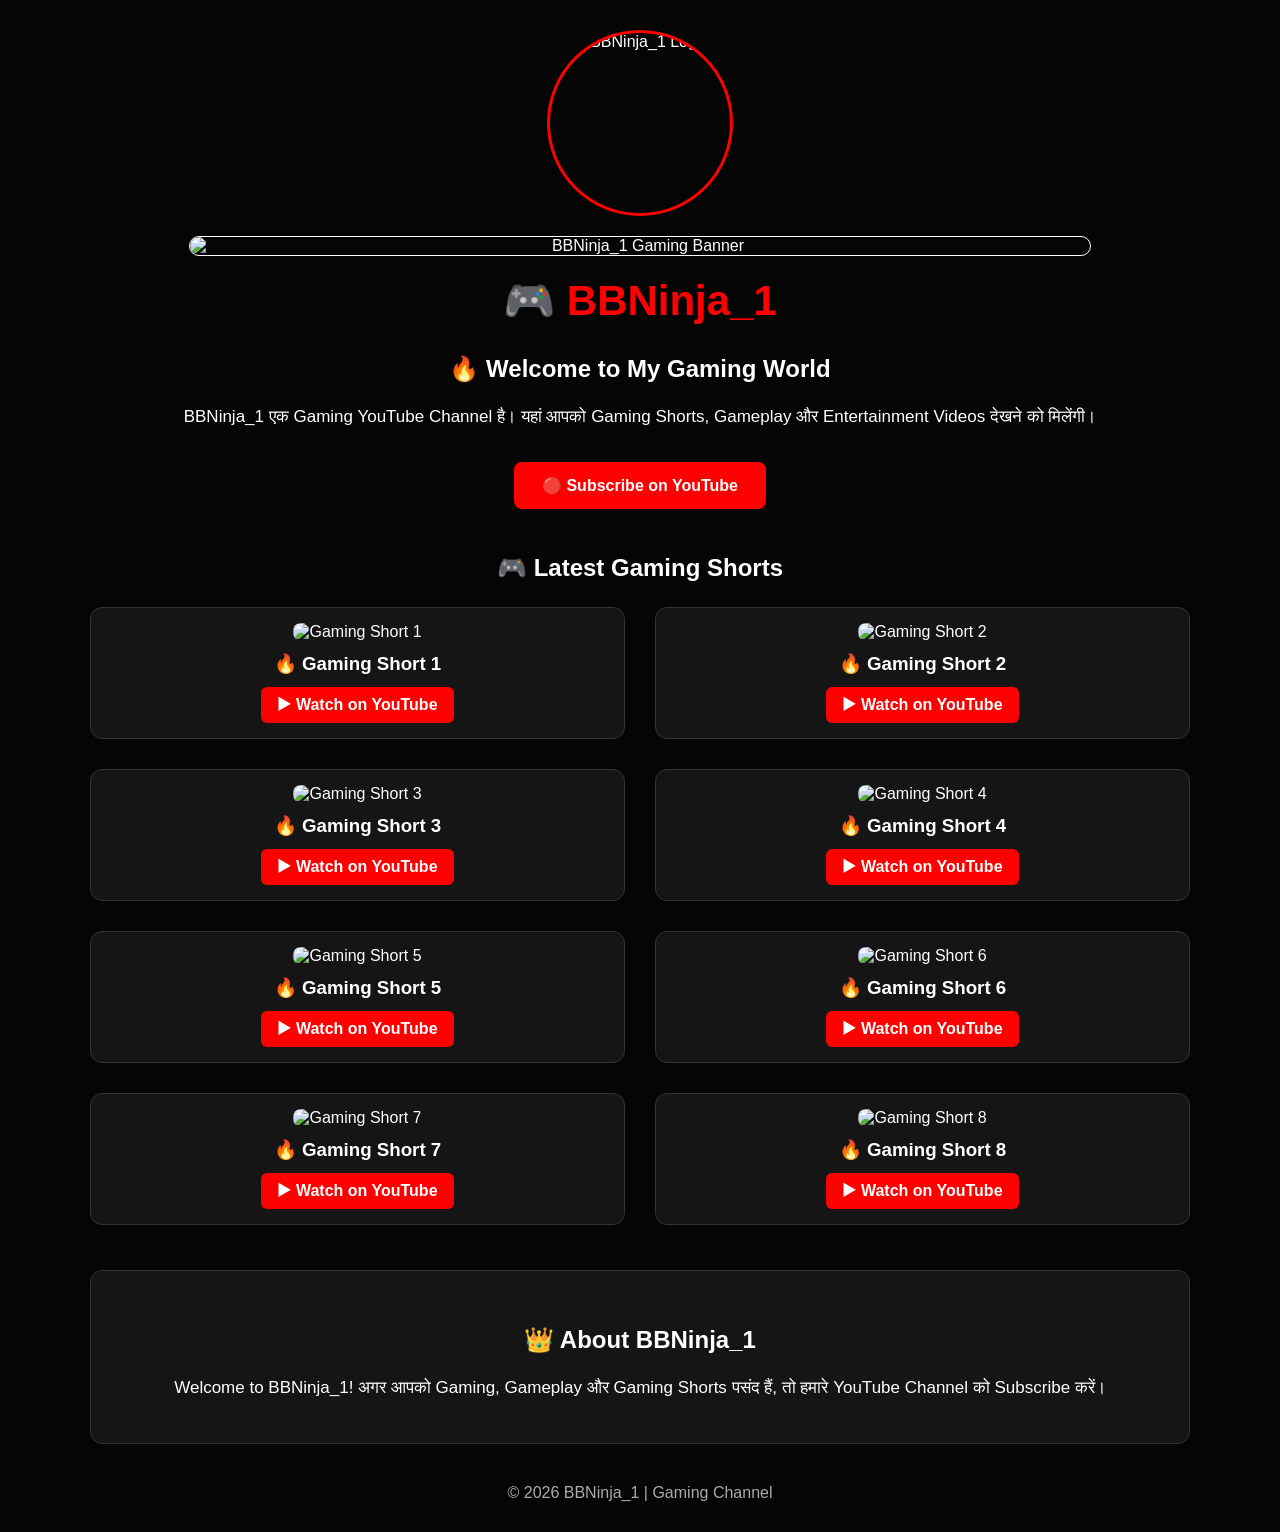
==== index.html @ ba2d10ea "Add files via upload" ====
<!DOCTYPE html>
<html lang="hi">

<head>
    <meta charset="UTF-8">
    <meta name="viewport" content="width=device-width, initial-scale=1.0">

    <title>BBNinja_1 | Gaming Channel</title>

    <meta name="description"
        content="BBNinja_1 एक Gaming YouTube Channel है। यहां Gaming Shorts, Gameplay और Entertainment Videos देखें।">

    <link rel="stylesheet" href="style.css">
</head>

<body>

    <div class="box">

        <!-- LOGO -->
        <img src="./images/logo.png" class="logo" alt="BBNinja_1 Logo">

        <!-- BANNER -->
        <img src="./images/banner.png" class="banner" alt="BBNinja_1 Gaming Banner">

        <!-- CHANNEL NAME -->
        <h1>🎮 BBNinja_1</h1>

        <h2>🔥 Welcome to My Gaming World</h2>

        <p>
            BBNinja_1 एक Gaming YouTube Channel है।
            यहां आपको Gaming Shorts, Gameplay और Entertainment Videos देखने को मिलेंगी।
        </p>

        <!-- SUBSCRIBE -->
        <a class="subscribe"
           href="https://youtube.com/@bbninja_1"
           target="_blank">
            🔴 Subscribe on YouTube
        </a>

        <h2>🎮 Latest Gaming Shorts</h2>

        <div class="video-grid">

            <!-- 1 -->
            <div class="video-card">
                <img src="https://i.ytimg.com/vi/BcvdJkoHtnA/hqdefault.jpg"
                     alt="Gaming Short 1">
                <h3>🔥 Gaming Short 1</h3>
                <a href="https://youtube.com/shorts/BcvdJkoHtnA"
                   target="_blank">
                    ▶ Watch on YouTube
                </a>
            </div>

            <!-- 2 -->
            <div class="video-card">
                <img src="https://i.ytimg.com/vi/j5INIJrLw9o/hqdefault.jpg"
                     alt="Gaming Short 2">
                <h3>🔥 Gaming Short 2</h3>
                <a href="https://youtube.com/shorts/j5INIJrLw9o"
                   target="_blank">
                    ▶ Watch on YouTube
                </a>
            </div>

            <!-- 3 -->
            <div class="video-card">
                <img src="https://i.ytimg.com/vi/uePRX_BTQVM/hqdefault.jpg"
                     alt="Gaming Short 3">
                <h3>🔥 Gaming Short 3</h3>
                <a href="https://youtube.com/shorts/uePRX_BTQVM"
                   target="_blank">
                    ▶ Watch on YouTube
                </a>
            </div>

            <!-- 4 -->
            <div class="video-card">
                <img src="https://i.ytimg.com/vi/V0M2kGXQVPY/hqdefault.jpg"
                     alt="Gaming Short 4">
                <h3>🔥 Gaming Short 4</h3>
                <a href="https://youtube.com/shorts/V0M2kGXQVPY"
                   target="_blank">
                    ▶ Watch on YouTube
                </a>
            </div>

            <!-- 5 -->
            <div class="video-card">
                <img src="https://i.ytimg.com/vi/jKXfQLkQrUk/hqdefault.jpg"
                     alt="Gaming Short 5">
                <h3>🔥 Gaming Short 5</h3>
                <a href="https://youtube.com/shorts/jKXfQLkQrUk"
                   target="_blank">
                    ▶ Watch on YouTube
                </a>
            </div>

            <!-- 6 -->
            <div class="video-card">
                <img src="https://i.ytimg.com/vi/gHI1uZdJOm8/hqdefault.jpg"
                     alt="Gaming Short 6">
                <h3>🔥 Gaming Short 6</h3>
                <a href="https://youtube.com/shorts/gHI1uZdJOm8"
                   target="_blank">
                    ▶ Watch on YouTube
                </a>
            </div>

            <!-- 7 -->
            <div class="video-card">
                <img src="https://i.ytimg.com/vi/h156kxezzLw/hqdefault.jpg"
                     alt="Gaming Short 7">
                <h3>🔥 Gaming Short 7</h3>
                <a href="https://youtube.com/shorts/h156kxezzLw"
                   target="_blank">
                    ▶ Watch on YouTube
                </a>
            </div>

            <!-- 8 -->
            <div class="video-card">
                <img src="https://i.ytimg.com/vi/Xxwrm7rqsFo/hqdefault.jpg"
                     alt="Gaming Short 8">
                <h3>🔥 Gaming Short 8</h3>
                <a href="https://youtube.com/shorts/Xxwrm7rqsFo"
                   target="_blank">
                    ▶ Watch on YouTube
                </a>
            </div>

        </div>

        <!-- ABOUT -->
        <div class="about">

            <h2>👑 About BBNinja_1</h2>

            <p>
                Welcome to BBNinja_1!
                अगर आपको Gaming, Gameplay और Gaming Shorts पसंद हैं,
                तो हमारे YouTube Channel को Subscribe करें।
            </p>

        </div>

        <footer>
            © 2026 BBNinja_1 | Gaming Channel
        </footer>

    </div>

</body>
</html>
---- style.css ----
body {
    background: #050505;
    color: white;
    font-family: Arial, sans-serif;
    text-align: center;
    margin: 0;
}

.box {
    width: 92%;
    max-width: 1100px;
    margin: 30px auto;
}

.logo {
    width: 180px;
    height: 180px;
    object-fit: cover;
    border-radius: 50%;
    border: 3px solid red;
    display: block;
    margin: 0 auto 20px;
}

.banner {
    width: 100%;
    max-width: 900px;
    display: block;
    margin: 20px auto;
    border-radius: 10px;
    border: 1px solid white;
}

h1 {
    color: red;
    font-size: 42px;
    margin: 15px 0;
}

h2 {
    margin-top: 30px;
}

p {
    font-size: 17px;
    line-height: 1.6;
}

.subscribe {
    display: inline-block;
    background: red;
    color: white;
    padding: 14px 28px;
    border-radius: 8px;
    text-decoration: none;
    margin: 15px;
    font-weight: bold;
}

.subscribe:hover {
    transform: scale(1.05);
}

.video-grid {
    display: grid;
    grid-template-columns: repeat(2, 1fr);
    gap: 30px;
    margin-top: 25px;
}

.video-card {
    background: #151515;
    padding: 15px;
    border-radius: 12px;
    border: 1px solid #333;
}

.video-card:hover {
    transform: translateY(-5px);
    border-color: red;
}

.video-card img {
    width: 100%;
    aspect-ratio: 16 / 9;
    object-fit: cover;
    border-radius: 8px;
}

.video-card h3 {
    margin: 12px 0;
}

.video-card a {
    display: inline-block;
    background: red;
    color: white;
    padding: 9px 16px;
    border-radius: 6px;
    text-decoration: none;
    font-weight: bold;
}

.video-card a:hover {
    background: #ff3333;
}

.about {
    margin-top: 45px;
    padding: 25px;
    background: #151515;
    border-radius: 12px;
    border: 1px solid #333;
}

footer {
    margin: 40px 0 20px;
    color: #aaa;
}

@media (max-width: 700px) {

    .video-grid {
        grid-template-columns: 1fr;
    }

    .logo {
        width: 140px;
        height: 140px;
    }

    h1 {
        font-size: 32px;
    }
}
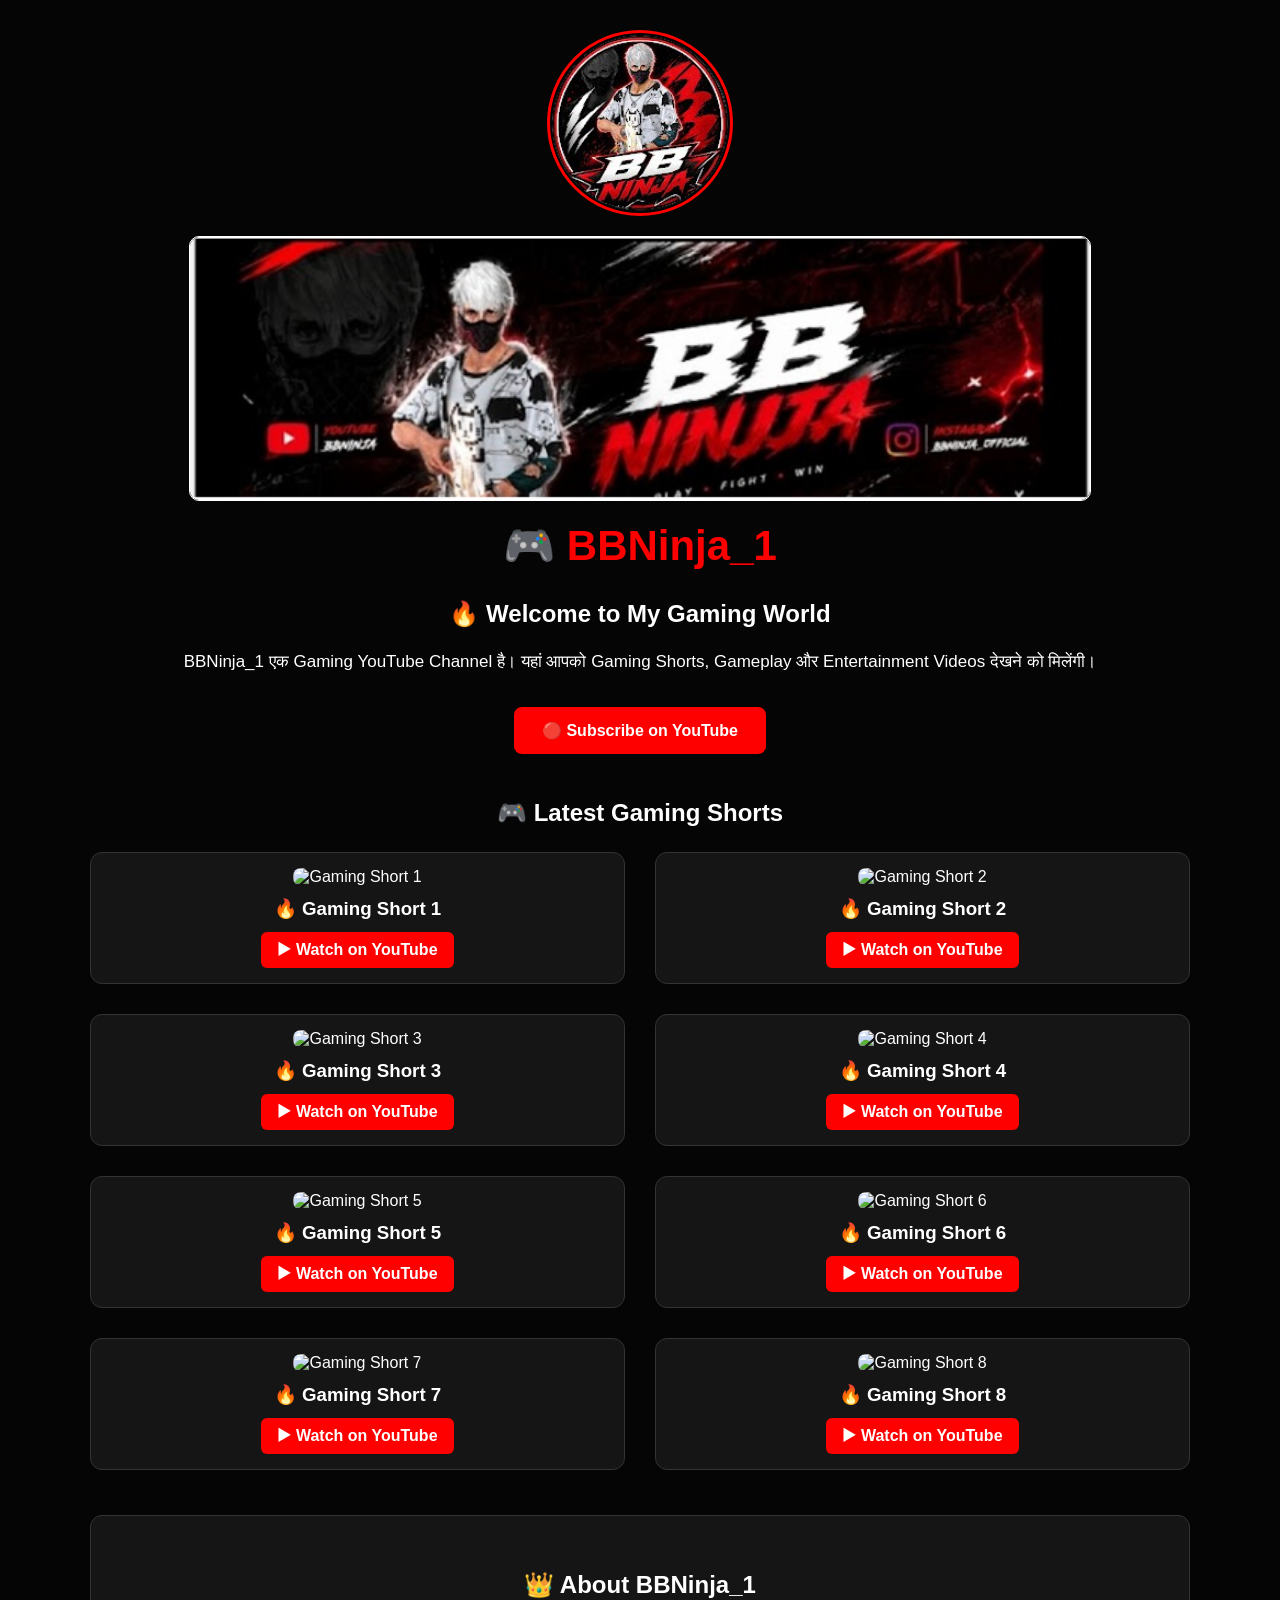
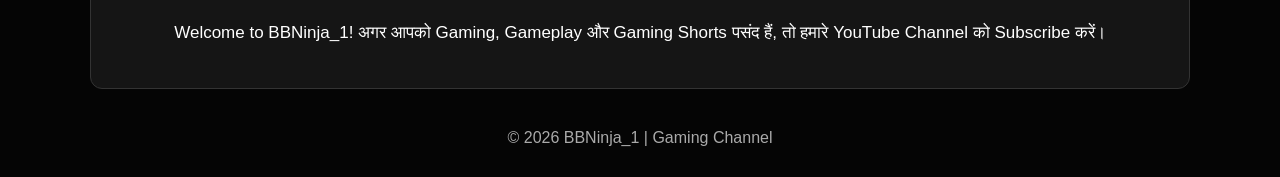
==== commit 32d42f42: "Update index.html" ====
--- a/index.html
+++ b/index.html
@@ -18,10 +18,10 @@
     <div class="box">
 
         <!-- LOGO -->
-        <img src="./images/logo.png" class="logo" alt="BBNinja_1 Logo">
+        <img src="logo.png" class="logo" alt="BBNinja_1 Logo">
 
         <!-- BANNER -->
-        <img src="./images/banner.png" class="banner" alt="BBNinja_1 Gaming Banner">
+        <img src="banner.png" class="banner" alt="BBNinja_1 Gaming Banner">
 
         <!-- CHANNEL NAME -->
         <h1>🎮 BBNinja_1</h1>
@@ -154,4 +154,4 @@
     </div>
 
 </body>
-</html>+</html>
